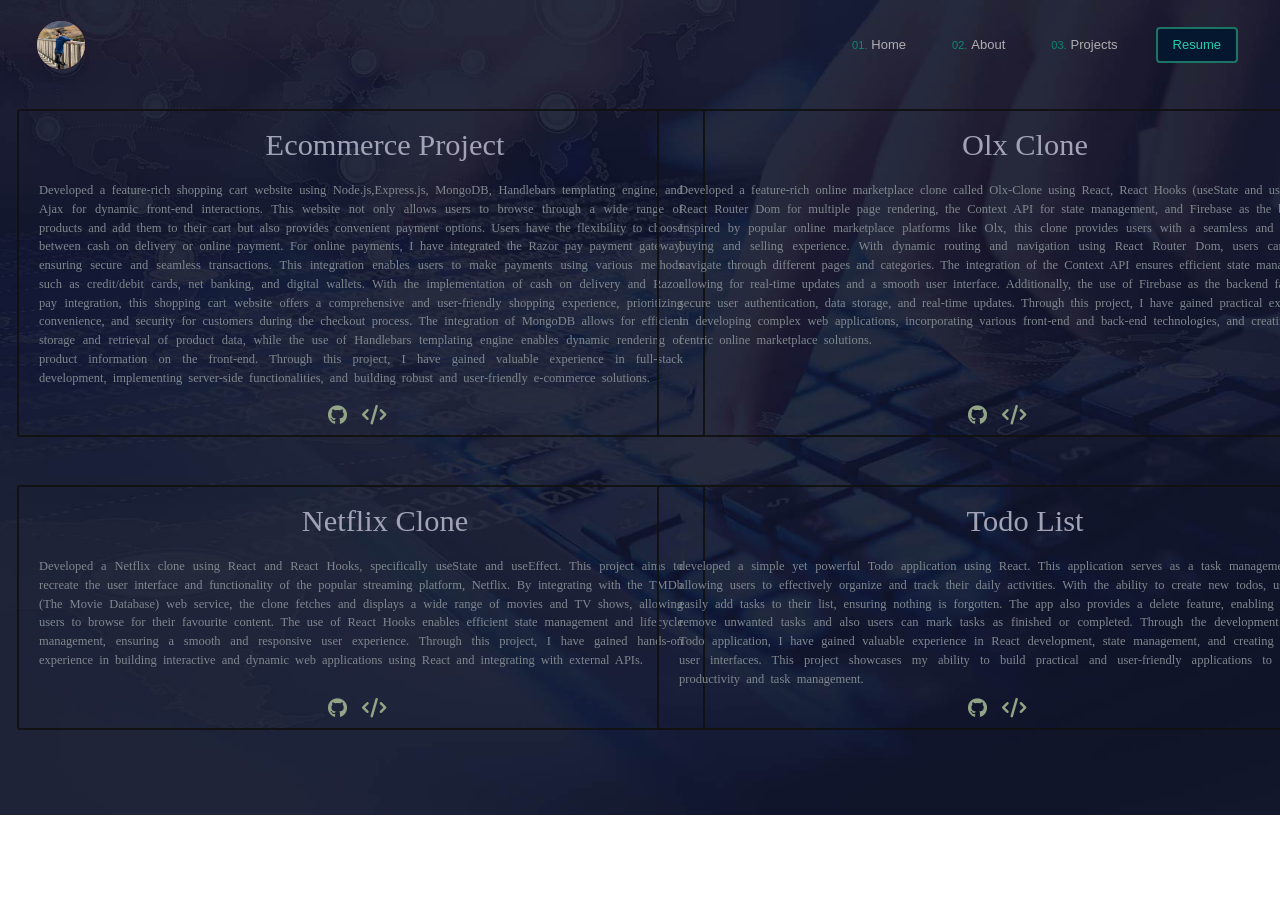
==== work.html @ eeffcbf1 "Initial commit" ====
<!DOCTYPE html>
<html lang="en">

<head>
    <meta charset="UTF-8">
    <meta name="viewport" content="width=device-width, initial-scale=1.0">
    <title>Rahul-Rajasekhar</title>
    <link href="https://cdn.jsdelivr.net/npm/bootstrap@5.3.1/dist/css/bootstrap.min.css" rel="stylesheet"
        integrity="sha384-4bw+/aepP/YC94hEpVNVgiZdgIC5+VKNBQNGCHeKRQN+PtmoHDEXuppvnDJzQIu9" crossorigin="anonymous">
    <link rel="stylesheet" href="Work.css">
    <link rel="icon" href="Images/myimage.jpg" type="image/x-icon" style="border-radius: 5rem;">
    <link rel="stylesheet" href="https://cdnjs.cloudflare.com/ajax/libs/font-awesome/6.4.2/css/all.min.css"
        integrity="sha512-z3gLpd7yknf1YoNbCzqRKc4qyor8gaKU1qmn+CShxbuBusANI9QpRohGBreCFkKxLhei6S9CQXFEbbKuqLg0DA=="
        crossorigin="anonymous" referrerpolicy="no-referrer" />
</head>

<body>
    <div class="background-colour">
        <div class="container-fluid">
            <div class="row">
                <div class="col-md-12">
                    <nav class="navbar navbar-expand-lg navbar-margins">
                        <div class="icon-container">
                            <a href="home.html"><img src="Images/IMG_2749.JPG" alt="Icon" class="rounded-icon"></a>
                        </div>
                        <button class="navbar-toggler" type="button" data-bs-toggle="collapse"
                            data-bs-target="#navbarNavAltMarkup" aria-controls="navbarNavAltMarkup"
                            aria-expanded="false" aria-label="Toggle navigation">
                            <span class="navbar-toggler-icon"></span>
                        </button>
                        <div class="collapse navbar-collapse" id="navbarNavAltMarkup">
                            <div class="navbar-nav ms-auto">
                                <a class="nav-link" aria-current="page" href="Home.html"><span
                                        class="green-number">01.</span>Home</a>
                                <a class="nav-link" href="about.html"><span class="green-number">02.</span>About</a>
                                <a class="nav-link" href="work.html"><span class="green-number">03.</span>Projects</a>
                                <!-- <a class="nav-link" href="contact.html"><span class="green-number">04.</span>Contact</a> -->
                                <a class="nav-link card" href="resume.html">Resume</a>
                            </div>
                        </div>
                    </nav>
                </div>
            </div>
        </div>

        <div class="container-fluid">
            <div class="row">
                <div class="col-md-6">
                    <div class="project-box1 col-sm-12 col-xs-12">
                        <h1 class="project-heading">Ecommerce Project</h1>
                        <p class="project-content">Developed a feature-rich shopping cart website using
                            Node.js,Express.js, MongoDB,
                            Handlebars templating engine, and Ajax for dynamic front-end interactions. This website not
                            only allows users to browse through a wide range of products and add them to their cart but
                            also provides convenient payment options. Users have the flexibility to choose between cash
                            on delivery or online payment. For online payments, I have integrated the Razor pay payment
                            gateway, ensuring secure and seamless transactions. This integration enables users to make
                            payments using various methods such as credit/debit cards, net banking, and digital wallets.
                            With the implementation of cash on delivery and Razor pay integration, this shopping cart
                            website offers a comprehensive and user-friendly shopping experience, prioritizing
                            convenience, and security for customers during the checkout process. The integration of
                            MongoDB allows for efficient storage and retrieval of product data, while the use of
                            Handlebars templating engine enables dynamic rendering of product information on the
                            front-end. Through this project, I have gained valuable experience in full-stack
                            development, implementing server-side functionalities, and building robust and user-friendly
                            e-commerce solutions.</p>
                        <div class="icon-style">
                            <a href="https://github.com/Rahul-Rajasekharan/Shopping-Cart" class="icon"><i
                                    class="fa-brands fa-github  fa-xl"></i></a>
                            <a href="https://www.smartshoppy.uk/" class="icon"><i
                                    class="fa-solid fa-code  fa-xl"></i></a>
                        </div>
                    </div>
                    <div class="project-box2 col-sm-12 col-xs-12">
                        <h1 class="project-heading">Netflix Clone</h1>
                        <p class="project-content">Developed a Netflix clone using React and React Hooks,
                            specifically useState and useEffect. This project aims to recreate the user interface and
                            functionality of the popular streaming platform, Netflix. By integrating with the TMDb (The
                            Movie Database) web service, the clone fetches and displays a wide range of movies and TV
                            shows, allowing users to browse for their favourite content. The use of React Hooks enables
                            efficient state management and lifecycle management, ensuring a smooth and responsive user
                            experience. Through this project, I have gained hands-on experience in building interactive
                            and dynamic web applications using React and integrating with external APIs.</p>
                        <div class="icon-style">
                            <a href="https://github.com/Rahul-Rajasekharan/Netflix-Clone" class="icon"><i
                                     class="fa-brands fa-github  fa-xl"></i></a>
                            <a href="https://flixzone.uk/" class="icon"><i
                                    class="fa-solid fa-code  fa-xl"></i></a>
                        </div>
                    </div>
                </div>
                <div class="col-md-6">
                    <div class="project-box1 col-sm-12 col-xs-12">
                        <h1 class="project-heading">Olx Clone</h1>
                        <p class="project-content">Developed a feature-rich online marketplace clone
                            called Olx-Clone using React, React Hooks (useState and useEffect), React Router Dom for
                            multiple page rendering, the Context API for state management, and Firebase as the backend.
                            Inspired by popular online marketplace platforms like Olx, this clone provides users with a
                            seamless and intuitive buying and selling experience. With dynamic routing and navigation
                            using React Router Dom, users can easily navigate through different pages and categories.
                            The integration of the Context API ensures efficient state management, allowing for
                            real-time updates and a smooth user interface. Additionally, the use of Firebase as the
                            backend facilitates secure user authentication, data storage, and real-time updates. Through
                            this project, I have gained practical experience in developing complex web applications,
                            incorporating various front-end and back-end technologies, and creating user-centric online
                            marketplace solutions.</p>
                        <div class="icon-style">
                                <a href="https://github.com/Rahul-Rajasekharan/Olx-Clone" class="icon"><i
                                    class="fa-brands fa-github  fa-xl"></i></a>
                                <a href="https://www.tradeshub.online/" class="icon"><i
                                    class="fa-solid fa-code  fa-xl"></i></a>
                        </div>    
                    </div>
                    <div class="project-box2 col-sm-12 col-xs-12">
                        <h1 class="project-heading">Todo List</h1>
                        <p class="project-content">developed a simple yet powerful Todo application using React. This
                            application serves as a task management tool, allowing users to effectively organize and
                            track their daily activities. With the ability to create new todos, users can easily add
                            tasks to their list, ensuring nothing is forgotten. The app also provides a delete feature,
                            enabling users to remove unwanted tasks and also users can mark tasks as finished or
                            completed.
                            Through the development of this Todo application, I have gained
                            valuable experience in React development, state management, and creating intuitive user
                            interfaces. This project showcases my ability to build practical and user-friendly
                            applications to enhance productivity and task management.</p>
                        <div class="icon-style">
                            <a href="https://github.com/Rahul-Rajasekharan/ToDo-App" class="icon"><i
                                class="fa-brands fa-github  fa-xl"></i></a>
                            <a href=" https://yourtodo.uk/" class="icon"><i
                                class="fa-solid fa-code fa-xl"></i></a>
                        </div>
                    </div>
                </div>
            </div>
        </div>
    </div>
    <script src="https://cdn.jsdelivr.net/npm/@popperjs/core@2.11.8/dist/umd/popper.min.js"
        integrity="sha384-I7E8VVD/ismYTF4hNIPjVp/Zjvgyol6VFvRkX/vR+Vc4jQkC+hVqc2pM8ODewa9r"
        crossorigin="anonymous"></script>
    <script src="https://cdn.jsdelivr.net/npm/bootstrap@5.3.1/dist/js/bootstrap.min.js"
        integrity="sha384-Rx+T1VzGupg4BHQYs2gCW9It+akI2MM/mndMCy36UVfodzcJcF0GGLxZIzObiEfa"
        crossorigin="anonymous"></script>
</body>

</html>
---- Work.css ----
.background-colour{
    background-image: url('Images/landingpage-2work.jpeg');
    background-size: cover;
    background-position: center;
    width: 100%;
    height: 815px;
    /* position:fixed; */
}
.icon-container {
    width: 48px; 
    height: 48px;
    border-radius: 50%;
    overflow: hidden; 
    background-color: #c06363; 
    
}
.rounded-icon {
    width: 100%;
    height: 100%;
    object-fit: cover;   

}
.navbar-nav .nav-link {
    margin-right: 30px; 
}
.navbar-margins{
    margin-top: 13px;
    margin-left: 25px;
}
.navbar-nav .nav-link.card {
    border: 2px solid rgb(29 123 104 / 94%); 
    border-radius: 4px;
    background-color:rgb(4, 23, 47);
    color:rgb(40 218 183 / 94%);
    font-size: small;
    font-family:'Lucida Sans', 'Lucida Sans Regular', 'Lucida Grande', 'Lucida Sans Unicode', Geneva, Verdana, sans-serif;
    padding: 6px 10px;
    padding-left: 15px;
    padding-right: 15px;
}
.navbar-nav .nav-link .green-number {
    color: rgb(11 141 115 / 94%);
    margin-right: 4px;
    font-family:'Lucida Sans', 'Lucida Sans Regular', 'Lucida Grande', 'Lucida Sans Unicode', Geneva, Verdana, sans-serif;
    font-size: 11px;
}
.navbar-nav .nav-link {
    color:  rgb(178 173 178);
    font-family:'Lucida Sans', 'Lucida Sans Regular', 'Lucida Grande', 'Lucida Sans Unicode', Geneva, Verdana, sans-serif;
    font-size: small;
}
.navbar-toggler {
    background-color: #7e8596;
    color:  rgb(1, 4, 22);
}
.navbar-toggler .navbar-toggler-icon {
    color: rgb(29 123 104 / 94%); 
}
.project-heading{
    margin-top: 1rem;
    margin-left: 3rem;
    margin-bottom: 1.1rem;
    color: #a2a3b6;
    text-align: center;
    font-size: 1.9rem;
}
.project-box1{
    border: 2px solid rgb(16 17 17 / 94%);
    border-radius: 3px;
    margin-top: 2rem;
    margin-bottom: 1rem;
    padding-left: 20px;
    padding-right: 20px;
    padding-bottom: 0.7rem;
    display: inline-block; 
    width: 43rem;
    height: 20.5rem;
    text-align: center;
    position: relative;
    Font-family: fangsong;
    margin-left: 5px;
}
.project-box2{
    border: 2px solid rgb(16 17 17 / 94%);
    border-radius: 3px;
    margin-top: 2rem;
    margin-bottom: 1rem;
    padding-left: 20px;
    padding-right: 20px;
    padding-bottom: 0.7rem;
    display: inline-block; 
    width: 43rem;
    height: 15.3rem;
    text-align: center;
    Font-family: fangsong;
    position: relative;
    margin-left: 5px;
}
.project-content{
    color: #7f878e;
    font-size: 12.5px;
    text-align: justify;
    word-spacing: 3px;
}

.icon-style {
    font-size: 13px;
    word-spacing: 4px;
    position: absolute;
    bottom: 10px; 
    left: 50%;
    transform: translateX(-50%);
}
.icon{
    color:rgb(154 173 140 / 94%);
    margin-right: 0.5rem;
}
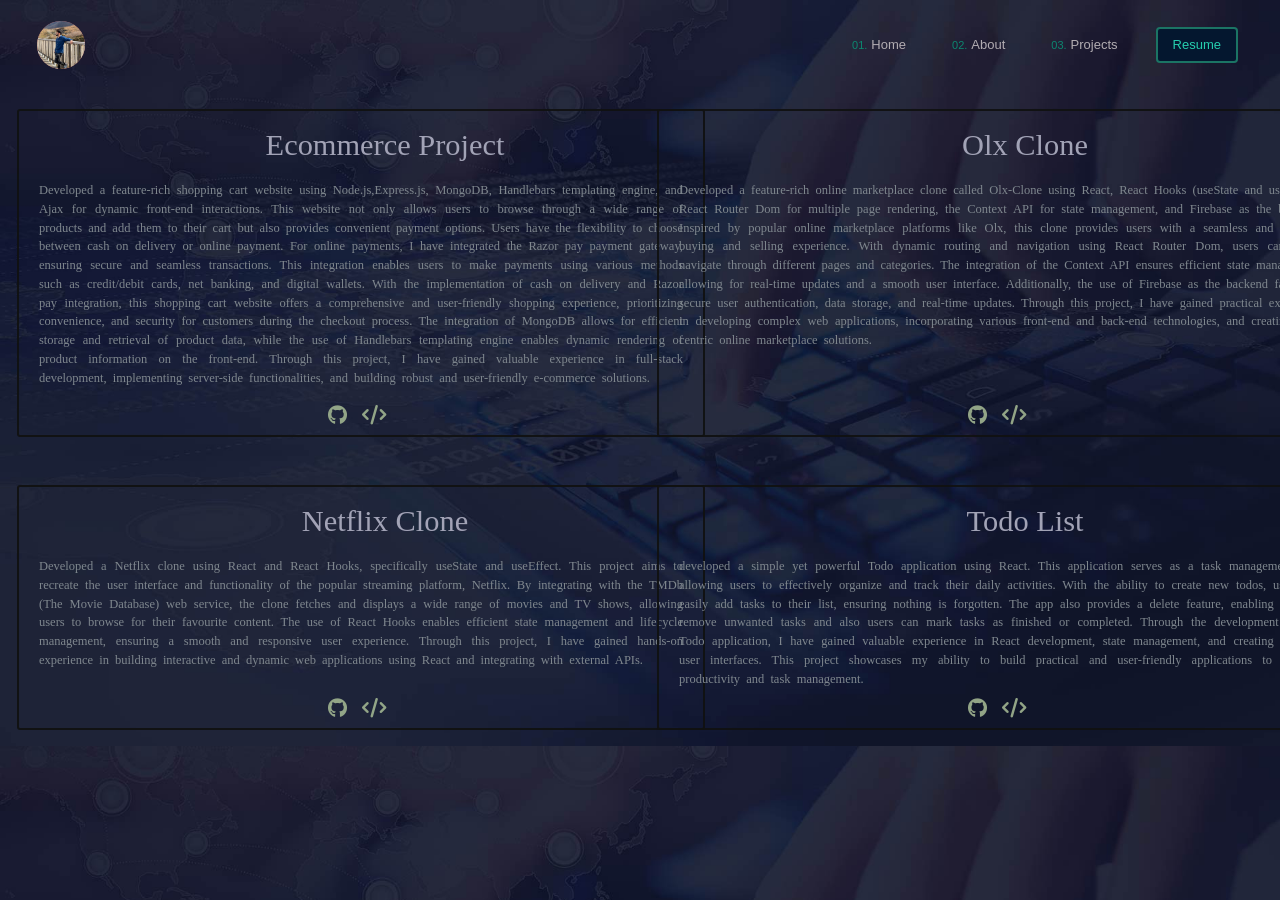
==== commit 321d54e5: "updated resume" ====
--- a/work.html
+++ b/work.html
@@ -4,7 +4,7 @@
 <head>
     <meta charset="UTF-8">
     <meta name="viewport" content="width=device-width, initial-scale=1.0">
-    <title>Rahul-Rajasekhar</title>
+    <title>Rahul-Rajasekharan</title>
     <link href="https://cdn.jsdelivr.net/npm/bootstrap@5.3.1/dist/css/bootstrap.min.css" rel="stylesheet"
         integrity="sha384-4bw+/aepP/YC94hEpVNVgiZdgIC5+VKNBQNGCHeKRQN+PtmoHDEXuppvnDJzQIu9" crossorigin="anonymous">
     <link rel="stylesheet" href="Work.css">
@@ -21,7 +21,7 @@
                 <div class="col-md-12">
                     <nav class="navbar navbar-expand-lg navbar-margins">
                         <div class="icon-container">
-                            <a href="home.html"><img src="Images/IMG_2749.JPG" alt="Icon" class="rounded-icon"></a>
+                            <a href="index.html"><img src="Images/IMG_2749.JPG" alt="Icon" class="rounded-icon"></a>
                         </div>
                         <button class="navbar-toggler" type="button" data-bs-toggle="collapse"
                             data-bs-target="#navbarNavAltMarkup" aria-controls="navbarNavAltMarkup"
@@ -30,12 +30,12 @@
                         </button>
                         <div class="collapse navbar-collapse" id="navbarNavAltMarkup">
                             <div class="navbar-nav ms-auto">
-                                <a class="nav-link" aria-current="page" href="Home.html"><span
+                                <a class="nav-link" aria-current="page" href="index.html"><span
                                         class="green-number">01.</span>Home</a>
                                 <a class="nav-link" href="about.html"><span class="green-number">02.</span>About</a>
                                 <a class="nav-link" href="work.html"><span class="green-number">03.</span>Projects</a>
                                 <!-- <a class="nav-link" href="contact.html"><span class="green-number">04.</span>Contact</a> -->
-                                <a class="nav-link card" href="resume.html">Resume</a>
+                                <a class="nav-link card" href="https://drive.google.com/file/d/1fXTCXNlsWGiw4EiIEkS4Etimg_eC6byV/view?usp=drivesdk">Resume</a>
                             </div>
                         </div>
                     </nav>
--- a/Work.css
+++ b/Work.css
@@ -1,9 +1,11 @@
-.background-colour{
+body{
     background-image: url('Images/landingpage-2work.jpeg');
     background-size: cover;
     background-position: center;
-    width: 100%;
-    height: 815px;
+}
+.background-colour{
+    /* width: 100%;
+    height: 815px; */
     /* position:fixed; */
 }
 .icon-container {
